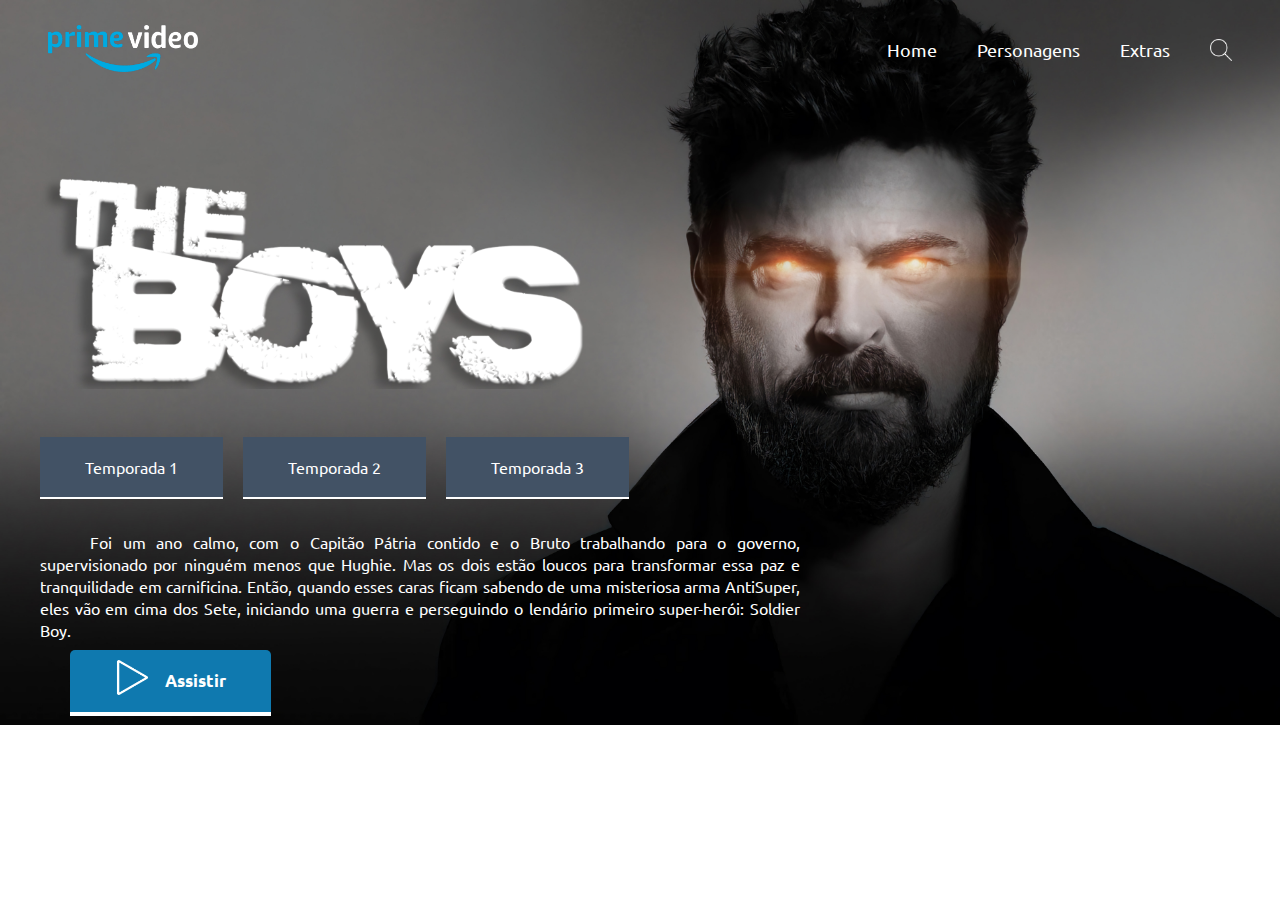
==== The Boys/index.html @ 6405fb04 "Add files via upload" ====
<!DOCTYPE html>
<html lang="pt-br">
<head>
    <meta charset="UTF-8">
    <meta http-equiv="X-UA-Compatible" content="IE=edge">
    <meta name="viewport" content="width=device-width, initial-scale=1.0">
    <link rel="stylesheet" href="style.css">
    <title>The Boys</title>
</head>
<body>
    <header>
        <a href="#"><img class="logoprime" src="imagens/logo.png" alt="logo prime video"></a>
        <nav class="navigation">
            <ul>
                <li><a href="index.html">Home</a></li>
                <li><a href="personagens.html">Personagens</a></li>
                <li><a href="extras.html">Extras</a></li>
                <img class="busca" src="imagens/search.png" alt="busca">
            </ul>
        </nav>
    </header>
    <main class="main1">
        <section>
            <img class="logoboys" src="imagens/theboysLogo.png" alt="logo The Boys">
        
        <div class="buttonbox">
            <a href="#" class="btn1">Temporada 1</a>
            <a href="#" class="btn1">Temporada 2</a>
            <a href="#" class="btn1">Temporada 3</a>

        </div>
        <p class="texto1">Foi um ano calmo, com o Capitão Pátria contido e o Bruto trabalhando para o governo, supervisionado por ninguém menos que Hughie. Mas os dois estão loucos para transformar essa paz e tranquilidade em carnificina. Então, quando esses caras ficam sabendo de uma misteriosa arma AntiSuper, eles vão em cima dos Sete, iniciando uma guerra e perseguindo o lendário primeiro super-herói: Soldier Boy.</p>

        <div class="buttonbox2">
            <a href="https://www.primevideo.com/region/na/detail/0KRGHGZCHKS920ZQGY5LBRF7MA/ref=atv_dp_season_select_s1/?language=pt_BR" target="_blank"><img class="play" src="imagens/botao-play.png" alt="botão play"></a>
            <div>
                <h6>Assistir</h6>
            </div>
        </div>
        </section>
    </main>
</body>
</html>
---- The Boys/style.css ----
@import url('https://fonts.googleapis.com/css2?family=Ubuntu:wght@400;500;700&display=swap');

*{
    margin: 0;
    padding: 0;
    font-family: 'Ubuntu', sans-serif;
    list-style: none;
    text-decoration: none;
}

body{
    background: url(imagens/bg.jpg);
    background-repeat:no-repeat;
    background-size: cover;
    
}

header{
    display: flex;
    align-items: center;
    justify-content: space-between;
    padding: 25px 48px;
}

header .logoprime{
    width: 150px;

}

.navigation ul{
    display: flex;
    align-items: center;
    gap: 40px;

}

.navigation ul li a{
    color: #fff;
    font-size: 18px;
    padding-bottom: 5px;
    border-bottom: 2px solid transparent;
    transition: all .6s;
}

.navigation ul li a:hover{
    border-bottom: 2px solid #138ecc;

}

.navigation .busca{
    width: 22px;
    cursor: pointer;
    filter: invert(1);

}

/* main index */

.main1{
    display: flex;
    align-items: center;
    justify-content: center;
    max-width: 50em;
    margin-top: 1.5em;

}

.main1 section{
    display: flex;
    flex-direction: column;
    align-items: flex-start;
    margin-left: 2.5em;
}

.main1 section .logoboys{
width: 35em;
margin: 3em 0;

}

.main1 section .buttonbox{
    display: flex;
    align-items: center;
    gap: 20px;
}

.buttonbox .btn1{
    padding: 20px 45px;
    background-color: #425265;
    color: #fff;
    margin-bottom: 2em;
    border-bottom: 2px solid #fff;
    transition: all .3s;
}

.buttonbox .btn1:hover{
    background: #0f79af;

}

.buttonbox .btn1:focus{
    background: #0f79af;
}

main section .texto1{
    color: #fff;
    line-height: 22px;
}

.texto1{
    text-indent: 50px;
    text-align: justify;
}

.buttonbox2{
    display: flex;
    align-items: center;
    color: #fff;
    background: #0f79af;
    padding: 10px 45px;
    margin: 9px 30px;
    border-radius: 5px 5px 0 0;
    border-bottom: 4px solid #fff;
    font-size: 25px;
    gap: 15px;
    cursor: pointer;
    transition: all .3s;

}

.buttonbox2:hover{
    background: #138ecc;

}

.buttonbox2 .play{
    width: 1.4em;
    filter: invert(1);
}
footer{
    color: #fff;
}
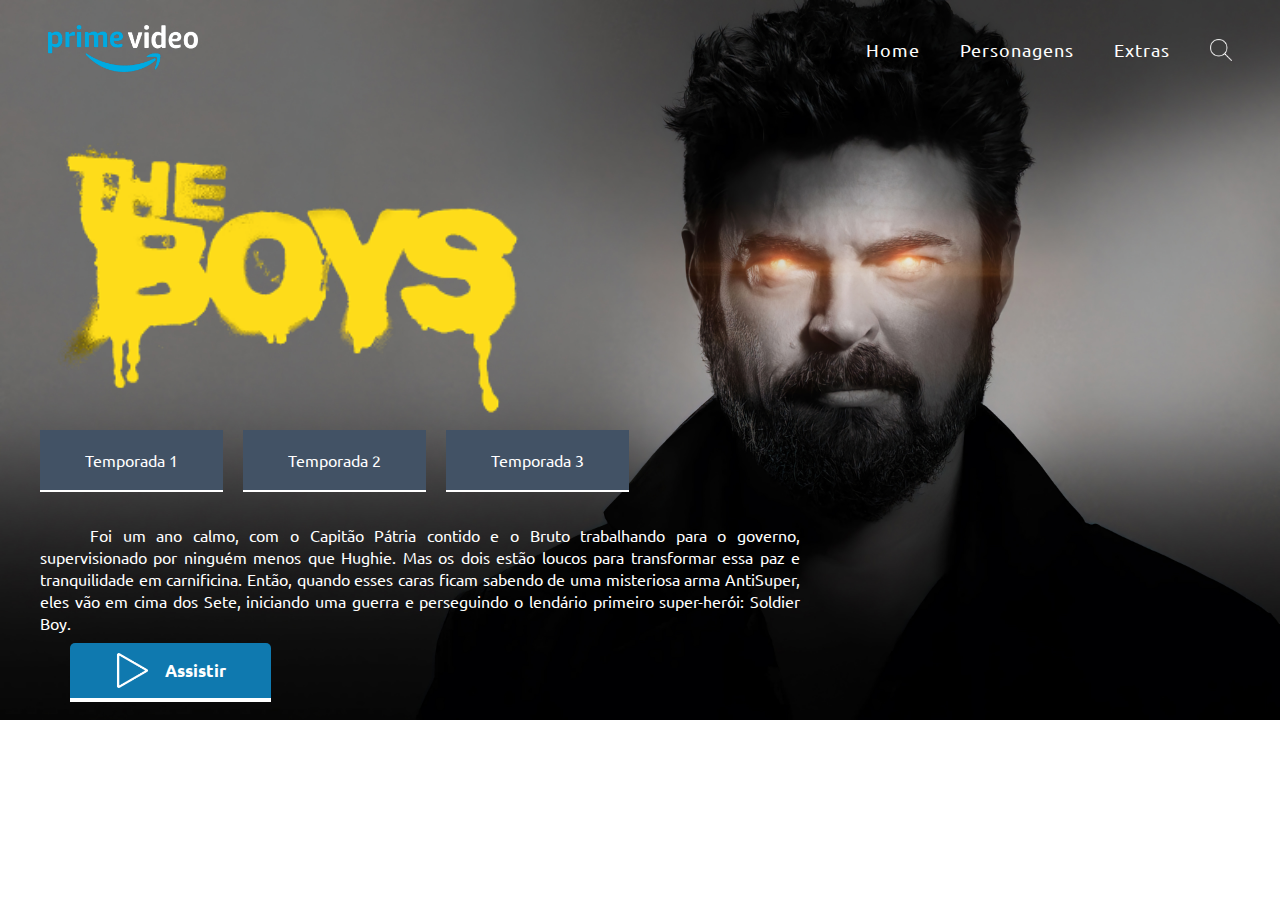
==== commit a0f95df0: "Add files via upload" ====
--- a/The Boys/index.html
+++ b/The Boys/index.html
@@ -5,11 +5,13 @@
     <meta http-equiv="X-UA-Compatible" content="IE=edge">
     <meta name="viewport" content="width=device-width, initial-scale=1.0">
     <link rel="stylesheet" href="style.css">
+    <link rel="shortcut icon" href="imagens/theboysLogo2-removebg-preview.png" type="image/x-icon">
     <title>The Boys</title>
 </head>
-<body>
+
+<body id="body1">
     <header>
-        <a href="#"><img class="logoprime" src="imagens/logo.png" alt="logo prime video"></a>
+        <a href="https://www.primevideo.com/region/na/detail/0KRGHGZCHKS920ZQGY5LBRF7MA/ref=atv_dp_season_select_s1/?language=pt_BR" target="_blank"><img class="logoprime" src="imagens/logo.png" alt="logo prime video"></a>
         <nav class="navigation">
             <ul>
                 <li><a href="index.html">Home</a></li>
@@ -21,7 +23,7 @@
     </header>
     <main class="main1">
         <section>
-            <img class="logoboys" src="imagens/theboysLogo.png" alt="logo The Boys">
+            <img class="logoboys" src="imagens/theboysLogo2-removebg-preview.png" alt="logo The Boys">
         
         <div class="buttonbox">
             <a href="#" class="btn1">Temporada 1</a>
@@ -31,12 +33,14 @@
         </div>
         <p class="texto1">Foi um ano calmo, com o Capitão Pátria contido e o Bruto trabalhando para o governo, supervisionado por ninguém menos que Hughie. Mas os dois estão loucos para transformar essa paz e tranquilidade em carnificina. Então, quando esses caras ficam sabendo de uma misteriosa arma AntiSuper, eles vão em cima dos Sete, iniciando uma guerra e perseguindo o lendário primeiro super-herói: Soldier Boy.</p>
 
-        <div class="buttonbox2">
-            <a href="https://www.primevideo.com/region/na/detail/0KRGHGZCHKS920ZQGY5LBRF7MA/ref=atv_dp_season_select_s1/?language=pt_BR" target="_blank"><img class="play" src="imagens/botao-play.png" alt="botão play"></a>
-            <div>
-                <h6>Assistir</h6>
+        <a href="https://www.primevideo.com/region/na/detail/0KRGHGZCHKS920ZQGY5LBRF7MA/ref=atv_dp_season_select_s1/?language=pt_BR" target="_blank">
+            <div class="buttonbox2">
+                <img class="play" src="imagens/botao-play.png" alt="botão play">
+                <div>
+                    <h6>Assistir</h6>
+                </div>
             </div>
-        </div>
+        </a>
         </section>
     </main>
 </body>
--- a/The Boys/style.css
+++ b/The Boys/style.css
@@ -8,12 +8,14 @@
     text-decoration: none;
 }
 
-body{
+#body1{
     background: url(imagens/bg.jpg);
     background-repeat:no-repeat;
     background-size: cover;
     
-}
+    
+}
+
 
 header{
     display: flex;
@@ -40,9 +42,11 @@
     padding-bottom: 5px;
     border-bottom: 2px solid transparent;
     transition: all .6s;
+    letter-spacing: 1px;
 }
 
 .navigation ul li a:hover{
+    color: #FEDC1A;
     border-bottom: 2px solid #138ecc;
 
 }
@@ -73,8 +77,8 @@
 }
 
 .main1 section .logoboys{
-width: 35em;
-margin: 3em 0;
+width: 31em;
+margin: 1em 0;
 
 }
 
@@ -141,3 +145,120 @@
     color: #fff;
 }
 
+/* Fim Index */
+
+/* Personagens.html */
+
+.header2{
+    background: url(imagens/os7.jpg);
+    background-repeat:no-repeat;
+    background-size: cover;
+    padding: 25px 48px 545px 25px;
+    border-bottom: 4px solid red;
+    
+}
+
+.theboyslogo2{
+    background-color: black;
+    border-bottom: 4px solid red;
+    
+}
+
+.theboyslogo2 img{
+    display: block;
+    margin: 0 auto;
+     
+}
+
+.conteudo2{
+    display: grid;
+   grid-template-columns: 1fr 1fr;
+   background: linear-gradient( to left,  #000000 0%,  #847e7edb 85%);
+   border-bottom: 2px solid black;
+    
+}
+
+.conteudo2 img{
+    width: 450px;
+    height: 350px;
+}
+
+.conteudo2 h2{
+    text-align: center;
+    color: #FEDC1A;
+    font-size: 2em;
+    letter-spacing: 3px;
+}
+
+.textobox2{
+    margin-top: 30px;
+}
+
+.texto2{
+    text-indent: 50px;
+    text-align: justify;
+    color: #fff;
+    padding-left: 20px;
+    line-height: 2;
+    letter-spacing: 1px;
+    
+}
+
+.personagens1{
+    display: block;
+    margin: 20px auto;
+}
+
+.personagens1 img{
+    border: 3px solid black;
+}
+
+.thesevenlogo{
+    background-color: black;
+    border-top: 4px solid #3B6B7C ;
+    border-bottom: 4px solid #3B6B7C;
+}
+
+
+.thesevenlogo img{
+    display: block;
+    margin: 0 auto;
+     
+}
+
+.conteudo3{
+    display: grid;
+   grid-template-columns: 1fr 1fr;
+   background: linear-gradient( to left,  #000000 0%,  #3B6B7C 50%);
+   border-bottom: 2px solid black;
+    
+}
+
+.conteudo3 img{
+    width: 350px;
+    height: 350px;
+}
+
+.conteudo3 h2{
+    text-align: center;
+    color: #fff;
+    font-size: 2em;
+    letter-spacing: 3px;
+}
+
+/* fim personagens.html */
+
+
+/* Extras.html */
+
+.body3{
+    background: url(imagens/the-boys-season-2-homelander-4k-52.jpg);
+
+    background-repeat: no-repeat;
+
+    background-size: cover;
+
+    background-blend-mode: overlay;
+    background-color: rgb(0, 0, 0,0.5);
+}
+
